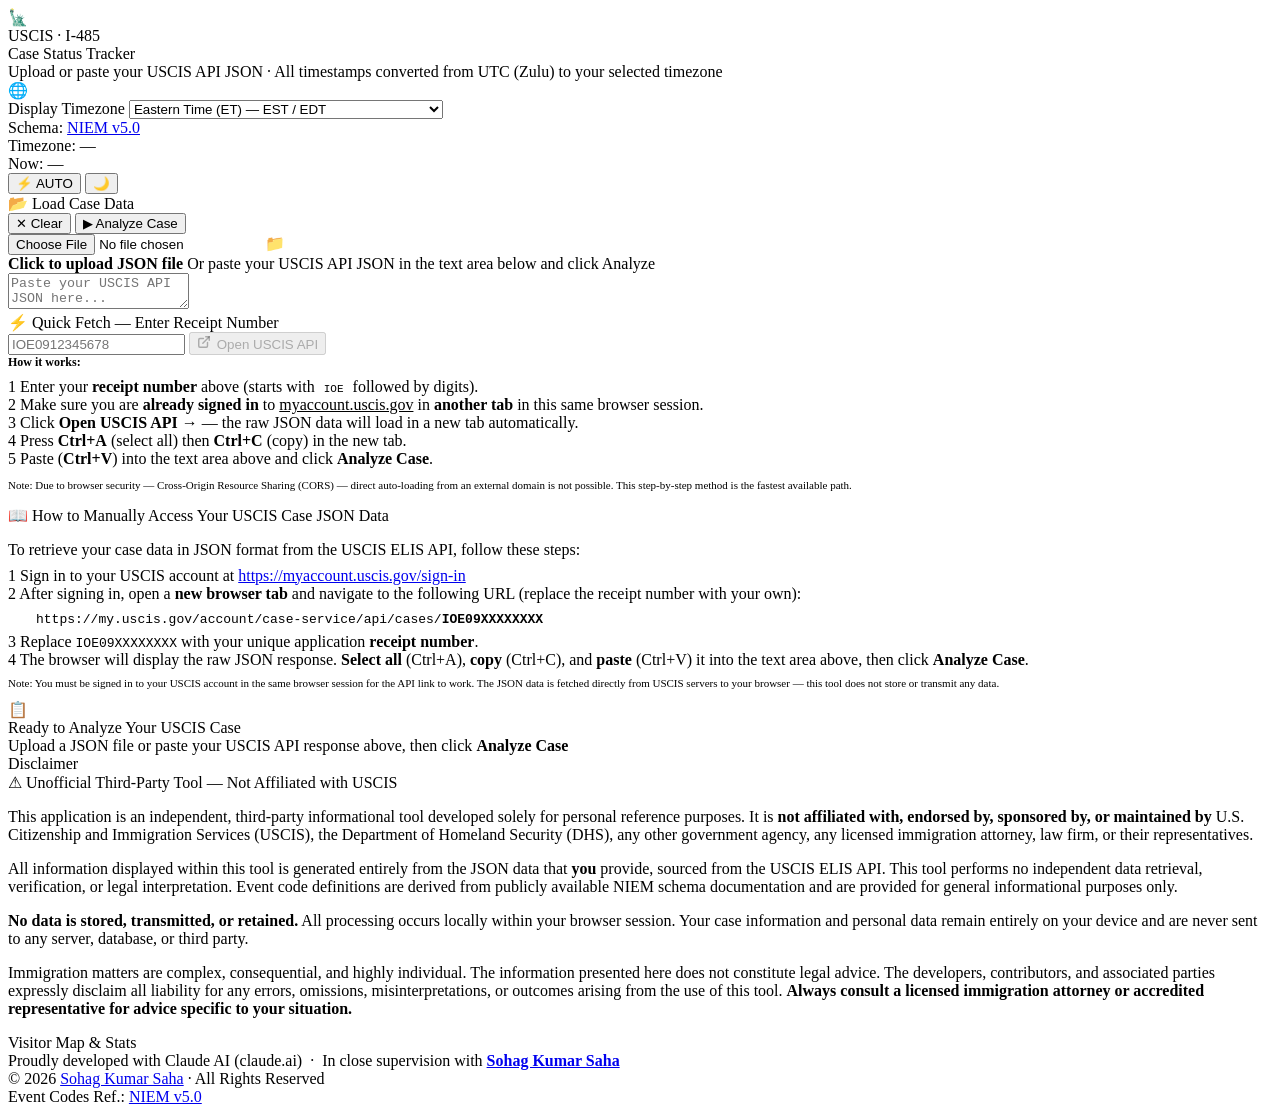
==== index.html @ 57e94a3e "added footer update" ====
<!DOCTYPE html>
<html lang="en" data-theme="dark">

<head>
  <meta charset="UTF-8" />
  <meta name="viewport" content="width=device-width, initial-scale=1.0" />

  <!-- ══ FAVICONS ════════════════════════════════════════════════ 
  Icons for Favicon credit goes to Flaticon.com 
  Favicon generated from https://realfavicongenerator.net/your-favicon-is-ready
  https://www.flaticon.com/free-icon/statue-of-liberty_6407936 -->

  <link rel="icon" type="image/png" href="/favicon/favicon-96x96.png" sizes="96x96" />
  <link rel="icon" type="image/svg+xml" href="/favicon/favicon.svg" />
  <link rel="shortcut icon" href="/favicon/favicon.ico" />
  <link rel="apple-touch-icon" sizes="180x180" href="/favicon/apple-touch-icon.png" />
  <meta name="apple-mobile-web-app-title" content="TrackI485" />
  <link rel="manifest" href="/favicon/site.webmanifest" />

  <!-- Google tag (gtag.js) -->
  <script async src="https://www.googletagmanager.com/gtag/js?id=G-RFNQ86PYEK"></script>
  <script>
    window.dataLayer = window.dataLayer || [];
    function gtag() { dataLayer.push(arguments); }
    gtag('js', new Date());

    gtag('config', 'G-RFNQ86PYEK');
  </script>

  <!-- ══ PRIMARY SEO META TAGS ══════════════════════════════════ -->
  <title>USCIS Case Status Tracker | Free I-485 Case Analyzer Tool</title>
  <meta name="description"
    content="Free USCIS I-485 case status tracker. Analyze your USCIS ELIS API JSON data to get a full event timeline, NIEM v5.0 event code explanations, smart approval detection, interview waiver logic, and a dynamic case narrative. 100% private — all processing is local." />
  <meta name="keywords"
    content="USCIS case tracker, I-485 status, green card tracker, USCIS ELIS API, USCIS case status, immigration case tracker, I-485 event timeline, NIEM v5.0, USCIS receipt number, IOE case tracker, adjustment of status tracker, green card status, USCIS JSON analyzer, H008 approval, LDA green card, USCIS case analyzer" />
  <meta name="author" content="Sohag Kumar Saha and Claude AI" />
  <meta name="robots" content="index, follow" />
  <meta name="theme-color" content="#0d1117" />
  <meta name="application-name" content="USCIS Case Status Tracker" />
  <meta name="generator" content="Essential App Builder" />
  <link rel="canonical" href="https://uscis-tracker.github.io/" />

  <!-- ══ OPEN GRAPH (Facebook, LinkedIn, WhatsApp) ════════════════ -->
  <meta property="og:type" content="website" />
  <meta property="og:site_name" content="USCIS Case Status Tracker" />
  <meta property="og:title" content="USCIS Case Status Tracker | Free I-485 Case Analyzer Tool" />
  <meta property="og:description"
    content="Analyze your USCIS I-485 case status with a full NIEM v5.0 event timeline, smart approval detection, interview waiver logic, and a personalized case narrative. Free, private, and 100% browser-based." />
  <meta property="og:url" content="https://uscis-tracker.github.io/" />
  <meta property="og:image" content="https://uscis-tracker.github.io/og-image.png" />
  <meta property="og:image:width" content="1200" />
  <meta property="og:image:height" content="630" />
  <meta property="og:image:alt" content="USCIS Case Status Tracker — I-485 Event Timeline Tool" />
  <meta property="og:locale" content="en_US" />

  <!-- ══ TWITTER / X CARD ════════════════════════════════════════ -->
  <meta name="twitter:card" content="summary_large_image" />
  <meta name="twitter:title" content="USCIS Case Status Tracker | Free I-485 Case Analyzer" />
  <meta name="twitter:description"
    content="Track your USCIS I-485 case with a full event timeline, NIEM v5.0 codes, smart approval detection, and a dynamic case narrative. Free &amp; 100% private." />
  <meta name="twitter:image" content="https://uscis-tracker.github.io/og-image.png" />
  <meta name="twitter:image:alt" content="USCIS Case Status Tracker Tool" />
  <meta name="twitter:creator" content="@sohagkumarsaha" />
  <meta name="twitter:site" content="@sohagkumarsaha" />

  <!-- ══ JSON-LD STRUCTURED DATA (Google Rich Results) ═══════════ -->
  <script type="application/ld+json">
  {
    "@context": "https://schema.org",
    "@type": "WebApplication",
    "name": "USCIS Case Status Tracker",
    "url": "https://uscis-tracker.github.io/",
    "description": "A free, browser-based tool to analyze USCIS I-485 case status using ELIS API JSON data. Provides a full NIEM v5.0 event timeline, smart approval and interview waiver detection, and a personalized case narrative.",
    "applicationCategory": "UtilitiesApplication",
    "operatingSystem": "Any",
    "browserRequirements": "Requires JavaScript. Works in all modern browsers.",
    "offers": {
      "@type": "Offer",
      "price": "0",
      "priceCurrency": "USD"
    },
    "author": {
      "@type": "Person",
      "name": "Sohag Kumar Saha",
      "url": "https://sohagkumarsaha.github.io"
    },
    "creator": {
      "@type": "Organization",
      "name": "Essential App Builder"
    },
    "keywords": "USCIS, I-485, green card, case tracker, immigration, ELIS API, NIEM v5.0",
    "inLanguage": "en-US",
    "isAccessibleForFree": true,
    "privacyPolicy": "All data processing is local. No data is stored or transmitted.",
    "featureList": [
      "USCIS ELIS API JSON parser",
      "NIEM v5.0 event code dictionary (70+ codes)",
      "Full case event timeline",
      "Smart approval and denial detection",
      "Interview waived / direct approval logic",
      "Dynamic case narrative",
      "Quick Fetch receipt number lookup",
      "Timezone-aware UTC timestamp conversion",
      "Auto dark/light theme"
    ]
  }
  </script>

  <title>USCIS Case Status Tracker | Free I-485 Case Analyzer Tool</title>
  <link rel='stylesheet' href='css/style.css' />
</head>

<body>

  <!-- ══ HEADER ══════════════════════════════════════════════════ -->
  <div class="header">
    <div class="hdr-inner">

      <!-- Title -->
      <div class="hdr-title-wrap">
        <div class="hdr-top">
          <div class="hdr-seal">🗽</div>
          <span class="hdr-badge">USCIS · I-485</span>
        </div>
        <div class="hdr-title">Case Status Tracker</div>
        <div class="hdr-sub">Upload or paste your USCIS API JSON · All timestamps converted from UTC (Zulu) to your
          selected timezone</div>
      </div>

      <!-- Timezone selector -->
      <div class="hdr-tz-wrap">
        <span class="hdr-tz-icon">🌐</span>
        <div class="hdr-tz-inner">
          <span class="hdr-tz-label">Display Timezone</span>
          <select id="tzSelect" onchange="onTZChange()">
            <optgroup label="── Continental United States ──">
              <option value="America/New_York">Eastern Time (ET) — EST / EDT</option>
              <option value="America/Indiana/Indianapolis">Eastern Standard — Indiana (no DST)</option>
              <option value="America/Chicago">Central Time (CT) — CST / CDT</option>
              <option value="America/Denver">Mountain Time (MT) — MST / MDT</option>
              <option value="America/Phoenix">Mountain Standard (MST) — Arizona (no DST)</option>
              <option value="America/Los_Angeles">Pacific Time (PT) — PST / PDT</option>
            </optgroup>
            <optgroup label="── Non-Continental US ──">
              <option value="America/Anchorage">Alaska Time (AKT) — AKST / AKDT</option>
              <option value="America/Adak">Hawaii-Aleutian — HAST / HADT</option>
              <option value="Pacific/Honolulu">Hawaii Standard (HST) — No DST</option>
            </optgroup>
            <optgroup label="── US Territories ──">
              <option value="America/Puerto_Rico">Atlantic Standard (AST) — Puerto Rico</option>
              <option value="Pacific/Guam">Chamorro Standard (ChST) — Guam / CNMI</option>
              <option value="Pacific/Pago_Pago">Samoa Standard (SST) — American Samoa</option>
            </optgroup>
          </select>
        </div>
      </div>

      <!-- Live info + theme toggle -->
      <div class="hdr-right">
        <div class="hdr-info">
          <div>Schema: <a href="https://niem.github.io/model/5.0/scr/BenefitDocumentStatusCategoryCodeSimpleType/"
              target="_blank" rel="noopener noreferrer" class="niem-link" id="liveNIEM">NIEM v5.0</a></div>
          <div>Timezone: <span id="liveTZName">—</span></div>
          <div>Now: <span id="liveTimeDisplay">—</span></div>
        </div>
        <div class="theme-controls">
          <button class="auto-badge" id="autoBadge" onclick="toggleAutoTheme()" title="Toggle auto day/night mode">⚡
            AUTO</button>
          <button class="theme-toggle-btn" onclick="toggleThemeManual()" title="Toggle dark / light mode">
            <div class="toggle-thumb" id="toggleThumb">🌙</div>
          </button>
        </div>
      </div>

    </div>
  </div>

  <!-- ══ MAIN ════════════════════════════════════════════════════ -->
  <div class="main">

    <!-- Input section -->
    <div class="input-section">
      <div class="input-header">
        <span class="sec-label">📂 Load Case Data</span>
        <div class="input-actions">
          <button class="btn btn-ghost" onclick="clearAll()">✕ Clear</button>
          <button class="btn btn-primary" onclick="parseJSON()">▶ Analyze Case</button>
        </div>
      </div>
      <label class="file-drop" for="fileInput">
        <input type="file" id="fileInput" accept=".json,.txt" onchange="handleFile(event)" />
        <span class="fdrop-icon">📁</span>
        <div class="fdrop-text">
          <strong>Click to upload JSON file</strong>
          <span>Or paste your USCIS API JSON in the text area below and click Analyze</span>
        </div>
      </label>
      <textarea id="jsonInput" placeholder='Paste your USCIS API JSON here...

{
  "data": {
    "receiptNumber": "IOE...",
    "formType": "I-485",
    "events": [...],
    ...
  }
}'></textarea>
      <div class="error-bar" id="errorBar"></div>

      <!-- Quick Fetch Panel -->
      <div class="qf-panel">
        <div class="qf-title">⚡ Quick Fetch — Enter Receipt Number</div>
        <div class="qf-row">
          <input type="text" id="qfReceiptInput" class="qf-input" placeholder="IOE0912345678" maxlength="14"
            oninput="onQFInput()" onkeydown="if(event.key==='Enter') openUSCISAPI()" autocomplete="off"
            spellcheck="false" />
          <button class="qf-btn qf-btn-open" id="qfOpenBtn" onclick="openUSCISAPI()" disabled>
            <svg width="14" height="14" viewBox="0 0 24 24" fill="none" stroke="currentColor" stroke-width="2.5" stroke-linecap="round" stroke-linejoin="round" style="margin-right:2px"><path d="M18 13v6a2 2 0 0 1-2 2H5a2 2 0 0 1-2-2V8a2 2 0 0 1 2-2h6"></path><polyline points="15 3 21 3 21 9"></polyline><line x1="10" y1="14" x2="21" y2="3"></line></svg> 
            Open USCIS API
          </button>
        </div>
        <div class="qf-url-display" id="qfUrlDisplay"></div>
        <div class="qf-hint">
          <strong style="font-size:12px;color:var(--text-muted);display:block;margin-bottom:8px">How it works:</strong>
          <div class="api-step">
            <span class="step-num">1</span>
            <span>Enter your <strong>receipt number</strong> above (starts with <code
                style="background:var(--surface2);border:1px solid var(--border);padding:1px 5px;border-radius:3px;font-family:'DM Mono',monospace;font-size:11px;color:var(--gold)">IOE</code>
              followed by digits).</span>
          </div>
          <div class="api-step">
            <span class="step-num">2</span>
            <span>Make sure you are <strong>already signed in</strong> to <a href="https://myaccount.uscis.gov/sign-in"
                target="_blank" rel="noopener noreferrer" style="color:var(--blue)">myaccount.uscis.gov</a> in
              <strong>another tab</strong> in this same browser session.</span>
          </div>
          <div class="api-step">
            <span class="step-num">3</span>
            <span>Click <strong>Open USCIS API →</strong> — the raw JSON data will load in a new tab
              automatically.</span>
          </div>
          <div class="api-step">
            <span class="step-num">4</span>
            <span>Press <strong>Ctrl+A</strong> (select all) then <strong>Ctrl+C</strong> (copy) in the new tab.</span>
          </div>
          <div class="api-step">
            <span class="step-num">5</span>
            <span>Paste (<strong>Ctrl+V</strong>) into the text area above and click <strong>Analyze
                Case</strong>.</span>
          </div>
          <p style="margin-top:9px;font-size:11px;color:var(--text-dim);line-height:1.6">
            Note: Due to browser security — Cross-Origin Resource Sharing (CORS) — direct auto-loading from an external
            domain is not possible. This step-by-step method is the fastest available path.
          </p>
        </div>
      </div>

      <!-- API Access Guide -->
      <div class="api-guide">
        <div class="api-guide-title">📖 How to Manually Access Your USCIS Case JSON Data</div>
        <div class="api-guide-body">
          <p style="margin-bottom:8px">To retrieve your case data in JSON format from the USCIS ELIS API, follow these
            steps:</p>
          <div class="api-step">
            <span class="step-num">1</span>
            <span>Sign in to your USCIS account at <a href="https://myaccount.uscis.gov/sign-in" target="_blank"
                rel="noopener noreferrer">https://myaccount.uscis.gov/sign-in</a></span>
          </div>
          <div class="api-step">
            <span class="step-num">2</span>
            <span>After signing in, open a <strong>new browser tab</strong> and navigate to the following URL (replace
              the receipt number with your own):</span>
          </div>
          <p style="margin:6px 0 6px 28px">
            <code>https://my.uscis.gov/account/case-service/api/cases/<strong>IOE09XXXXXXXX</strong></code>
          </p>
          <div class="api-step">
            <span class="step-num">3</span>
            <span>Replace <code>IOE09XXXXXXXX</code> with your unique application <strong>receipt
                number</strong>.</span>
          </div>
          <div class="api-step">
            <span class="step-num">4</span>
            <span>The browser will display the raw JSON response. <strong>Select all</strong> (Ctrl+A),
              <strong>copy</strong> (Ctrl+C), and <strong>paste</strong> (Ctrl+V) it into the text area above, then
              click <strong>Analyze Case</strong>.</span>
          </div>
          <p style="margin-top:8px;font-size:11px;color:var(--text-dim)">Note: You must be signed in to your USCIS
            account in the same browser session for the API link to work. The JSON data is fetched directly from USCIS
            servers to your browser — this tool does not store or transmit any data.</p>
        </div>
      </div>
    </div>

    <!-- Output (hidden until data loaded) -->
    <div id="output" style="display:none">

      <!-- Stat bar -->
      <div class="stat-bar" id="statBar"></div>

      <!-- Case Details -->
      <div class="section-divider">
        <div class="section-divider-line"></div>
        <div class="section-divider-title">Case Details</div>
        <div class="section-divider-line"></div>
      </div>
      <div class="grid-2" id="caseDetailsGrid"></div>

      <!-- Notices -->
      <div id="noticesSection" style="display:none">
        <div class="section-divider">
          <div class="section-divider-line"></div>
          <div class="section-divider-title">Official Notices</div>
          <div class="section-divider-line"></div>
        </div>
        <div class="card" style="margin-bottom:18px">
          <div id="noticesList"></div>
        </div>
      </div>

      <!-- Timeline -->
      <div class="section-divider">
        <div class="section-divider-line"></div>
        <div class="section-divider-title">Event Timeline</div>
        <div class="section-divider-line"></div>
      </div>
      <div id="timeline" style="margin-bottom:8px"></div>

      <!-- Summary -->
      <div class="section-divider">
        <div class="section-divider-line"></div>
        <div class="section-divider-title">Case Summary &amp; Analysis</div>
        <div class="section-divider-line"></div>
      </div>
      <div id="summaryCard" class="summary-card"></div>

    </div>

    <!-- Empty state -->
    <div class="empty-state" id="emptyState">
      <div class="empty-icon">📋</div>
      <div class="empty-title">Ready to Analyze Your USCIS Case</div>
      <div class="empty-desc">Upload a JSON file or paste your USCIS API response above, then click <strong>Analyze
          Case</strong></div>
    </div>

    <!-- Disclaimer (always visible) -->
    <div class="section-divider">
      <div class="section-divider-line"></div>
      <div class="section-divider-title">Disclaimer</div>
      <div class="section-divider-line"></div>
    </div>
    <div class="disclaimer">
      <div class="disclaimer-title">⚠ Unofficial Third-Party Tool — Not Affiliated with USCIS</div>
      <div class="disclaimer-body">
        <p>This application is an independent, third-party informational tool developed solely for personal reference
          purposes. It is <strong>not affiliated with, endorsed by, sponsored by, or maintained by</strong> U.S.
          Citizenship and Immigration Services (USCIS), the Department of Homeland Security (DHS), any other government
          agency, any licensed immigration attorney, law firm, or their representatives.</p>
        <p>All information displayed within this tool is generated entirely from the JSON data that <strong>you</strong>
          provide, sourced from the USCIS ELIS API. This tool performs no independent data retrieval, verification, or
          legal interpretation. Event code definitions are derived from publicly available NIEM schema documentation and
          are provided for general informational purposes only.</p>
        <p><strong>No data is stored, transmitted, or retained.</strong> All processing occurs locally within your
          browser session. Your case information and personal data remain entirely on your device and are never sent to
          any server, database, or third party.</p>
        <p>Immigration matters are complex, consequential, and highly individual. The information presented here does
          not constitute legal advice. The developers, contributors, and associated parties expressly disclaim all
          liability for any errors, omissions, misinterpretations, or outcomes arising from the use of this tool.
          <strong>Always consult a licensed immigration attorney or accredited representative for advice specific to
            your situation.</strong>
        </p>
      </div>
    </div>

    <!-- Visitor analytics map (MapMyVisitors) -->
    <div class="section-divider">
      <div class="section-divider-line"></div>
      <div class="section-divider-title">Visitor Map &amp; Stats</div>
      <div class="section-divider-line"></div>
    </div>
    <div class="card visitor-map-card">
      <div style="position:relative;cursor:pointer;" title="Click to view full visitor stats on MapMyVisitors"
        onclick="window.open('https://mapmyvisitors.com/web/1c41j','_blank','noopener,noreferrer')">
        <div class="visitor-map-embed">
          <script type='text/javascript' id='mapmyvisitors'
            src='https://mapmyvisitors.com/map.js?cl=ffffff&w=a&t=tt&d=qkPat3f11qsU2Kt5XJGo_3GHA3vLMGZqsSztXCBO0H4&co=2d78ad&cmo=3acc3a&cmn=ff5353&ct=ffffff'></script>
          <noscript>
            <div style="color:var(--text-muted);font-size:12px">Enable JavaScript to view the visitor map.</div>
          </noscript>
        </div>
        <!-- Transparent overlay to intercept clicks from the third-party map script -->
        <div style="position:absolute;inset:0;z-index:10;cursor:pointer;"></div>
      </div>
    </div>

  </div><!-- /main -->

  <!-- ══ FOOTER ══════════════════════════════════════════════════ -->
  <div class="footer">
    <div class="footer-inner">
      <div class="footer-credit">
        Proudly developed with <span class="brand">Claude AI</span> (claude.ai) &nbsp;·&nbsp;
        In close supervision with <a href="https://sohagkumarsaha.github.io" target="_blank" rel="noopener noreferrer"
          class="niem-link"><strong>Sohag Kumar Saha</strong></a>
      </div>
      <div class="footer-right">
        <span>© 2026 <a href="https://sohagkumarsaha.github.io" target="_blank" rel="noopener noreferrer"
            class="niem-link">Sohag Kumar Saha</a> · All Rights Reserved</span><br>
        <span>Event Codes Ref.: <a href="https://niem.github.io/model/5.0/scr/BenefitDocumentStatusCategoryCodeSimpleType/"
            target="_blank" rel="noopener noreferrer" class="niem-link">NIEM v5.0</a></span>
      </div>
    </div>
  </div>

  <!-- ══ SCRIPT ══════════════════════════════════════════════════ -->
  <script src='js/main.js'></script>
</body>

</html>
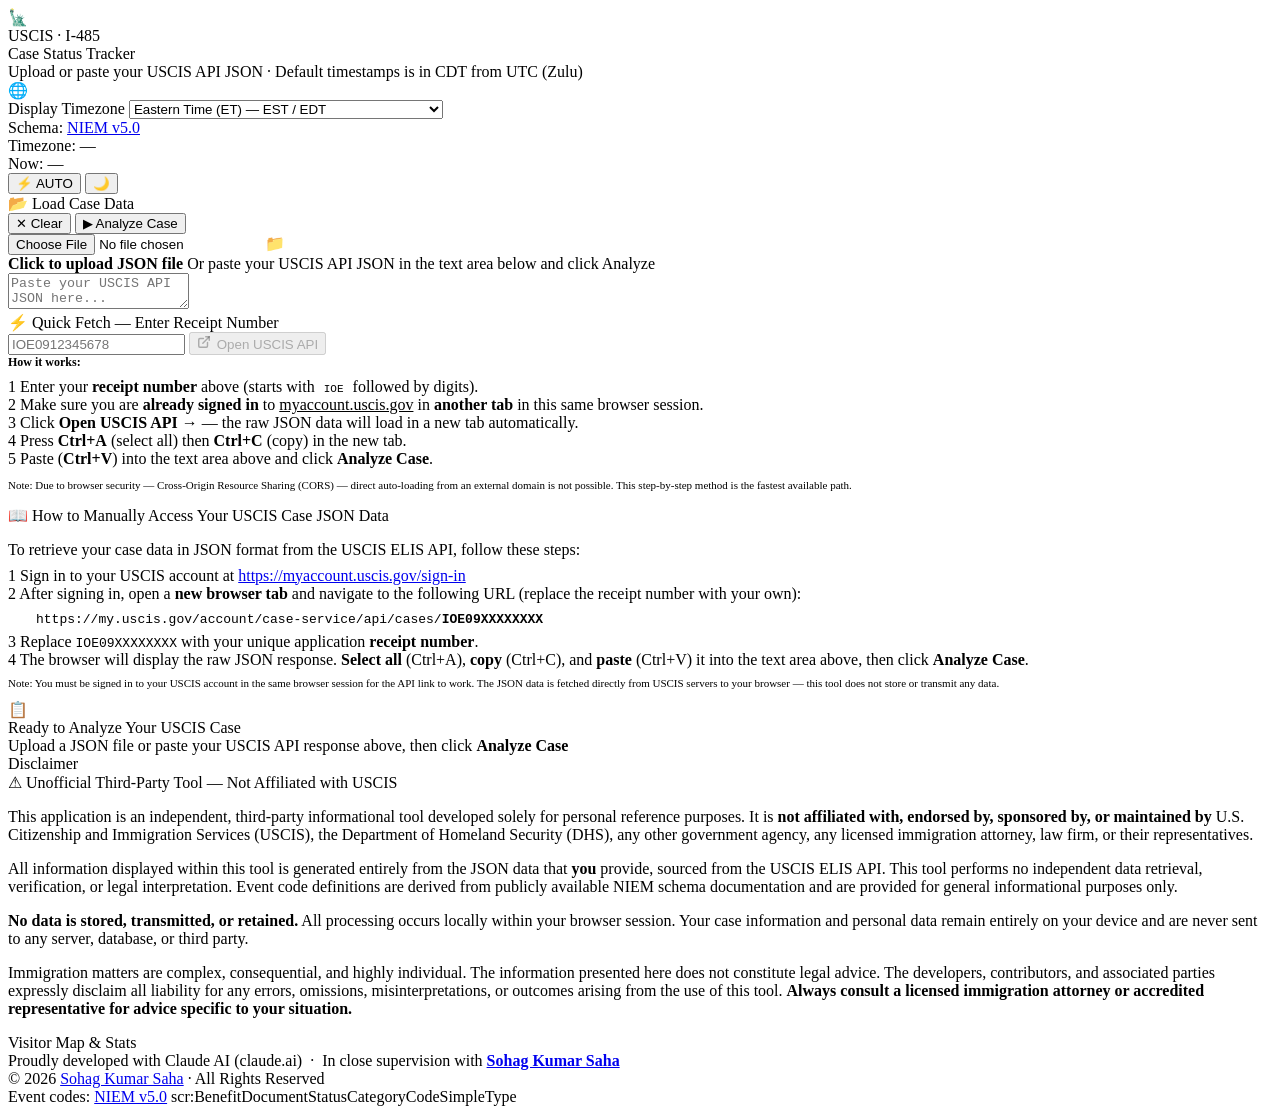
==== commit 35d1b303: "header update" ====
--- a/index.html
+++ b/index.html
@@ -123,8 +123,7 @@
           <span class="hdr-badge">USCIS · I-485</span>
         </div>
         <div class="hdr-title">Case Status Tracker</div>
-        <div class="hdr-sub">Upload or paste your USCIS API JSON · All timestamps converted from UTC (Zulu) to your
-          selected timezone</div>
+        <div class="hdr-sub">Upload or paste your USCIS API JSON · Default timestamps is in CDT from UTC (Zulu)</div>
       </div>
 
       <!-- Timezone selector -->
@@ -407,8 +406,9 @@
       <div class="footer-right">
         <span>© 2026 <a href="https://sohagkumarsaha.github.io" target="_blank" rel="noopener noreferrer"
             class="niem-link">Sohag Kumar Saha</a> · All Rights Reserved</span><br>
-        <span>Event Codes Ref.: <a href="https://niem.github.io/model/5.0/scr/BenefitDocumentStatusCategoryCodeSimpleType/"
-            target="_blank" rel="noopener noreferrer" class="niem-link">NIEM v5.0</a></span>
+        <span>Event codes: <a href="https://niem.github.io/model/5.0/scr/BenefitDocumentStatusCategoryCodeSimpleType/"
+            target="_blank" rel="noopener noreferrer" class="niem-link">NIEM v5.0</a>
+          scr:BenefitDocumentStatusCategoryCodeSimpleType</span>
       </div>
     </div>
   </div>
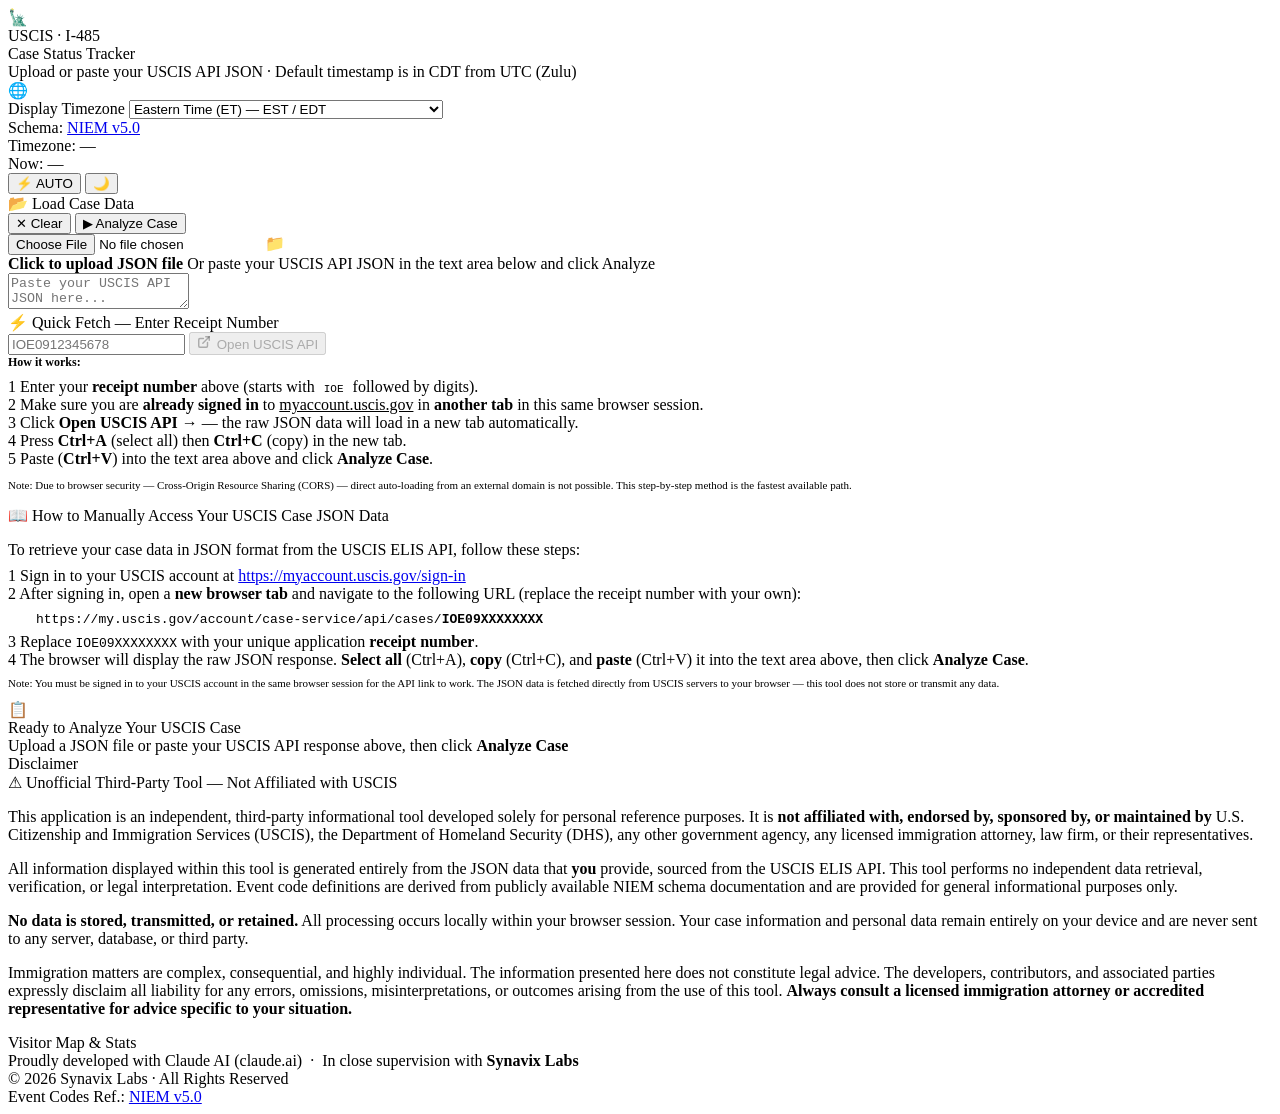
==== commit 8a25dbef: "staging test: change timestamps to timestamp" ====
--- a/index.html
+++ b/index.html
@@ -123,7 +123,7 @@
           <span class="hdr-badge">USCIS · I-485</span>
         </div>
         <div class="hdr-title">Case Status Tracker</div>
-        <div class="hdr-sub">Upload or paste your USCIS API JSON · Default timestamps is in CDT from UTC (Zulu)</div>
+        <div class="hdr-sub">Upload or paste your USCIS API JSON · Default timestamp is in CDT from UTC (Zulu)</div>
       </div>
 
       <!-- Timezone selector -->
@@ -379,8 +379,7 @@
       <div class="section-divider-line"></div>
     </div>
     <div class="card visitor-map-card">
-      <div style="position:relative;cursor:pointer;" title="Click to view full visitor stats on MapMyVisitors"
-        onclick="window.open('https://mapmyvisitors.com/web/1c41j','_blank','noopener,noreferrer')">
+      <div style="position:relative;cursor:default;">
         <div class="visitor-map-embed">
           <script type='text/javascript' id='mapmyvisitors'
             src='https://mapmyvisitors.com/map.js?cl=ffffff&w=a&t=tt&d=qkPat3f11qsU2Kt5XJGo_3GHA3vLMGZqsSztXCBO0H4&co=2d78ad&cmo=3acc3a&cmn=ff5353&ct=ffffff'></script>
@@ -389,7 +388,7 @@
           </noscript>
         </div>
         <!-- Transparent overlay to intercept clicks from the third-party map script -->
-        <div style="position:absolute;inset:0;z-index:10;cursor:pointer;"></div>
+        <div style="position:absolute;inset:0;z-index:10;cursor:default;"></div>
       </div>
     </div>
 
@@ -400,15 +399,12 @@
     <div class="footer-inner">
       <div class="footer-credit">
         Proudly developed with <span class="brand">Claude AI</span> (claude.ai) &nbsp;·&nbsp;
-        In close supervision with <a href="https://sohagkumarsaha.github.io" target="_blank" rel="noopener noreferrer"
-          class="niem-link"><strong>Sohag Kumar Saha</strong></a>
+        In close supervision with <strong>Synavix Labs</strong>
       </div>
       <div class="footer-right">
-        <span>© 2026 <a href="https://sohagkumarsaha.github.io" target="_blank" rel="noopener noreferrer"
-            class="niem-link">Sohag Kumar Saha</a> · All Rights Reserved</span><br>
-        <span>Event codes: <a href="https://niem.github.io/model/5.0/scr/BenefitDocumentStatusCategoryCodeSimpleType/"
-            target="_blank" rel="noopener noreferrer" class="niem-link">NIEM v5.0</a>
-          scr:BenefitDocumentStatusCategoryCodeSimpleType</span>
+        <span>© 2026 Synavix Labs · All Rights Reserved</span><br>
+        <span>Event Codes Ref.: <a href="https://niem.github.io/model/5.0/scr/BenefitDocumentStatusCategoryCodeSimpleType/"
+            target="_blank" rel="noopener noreferrer" class="niem-link">NIEM v5.0</a></span>
       </div>
     </div>
   </div>
